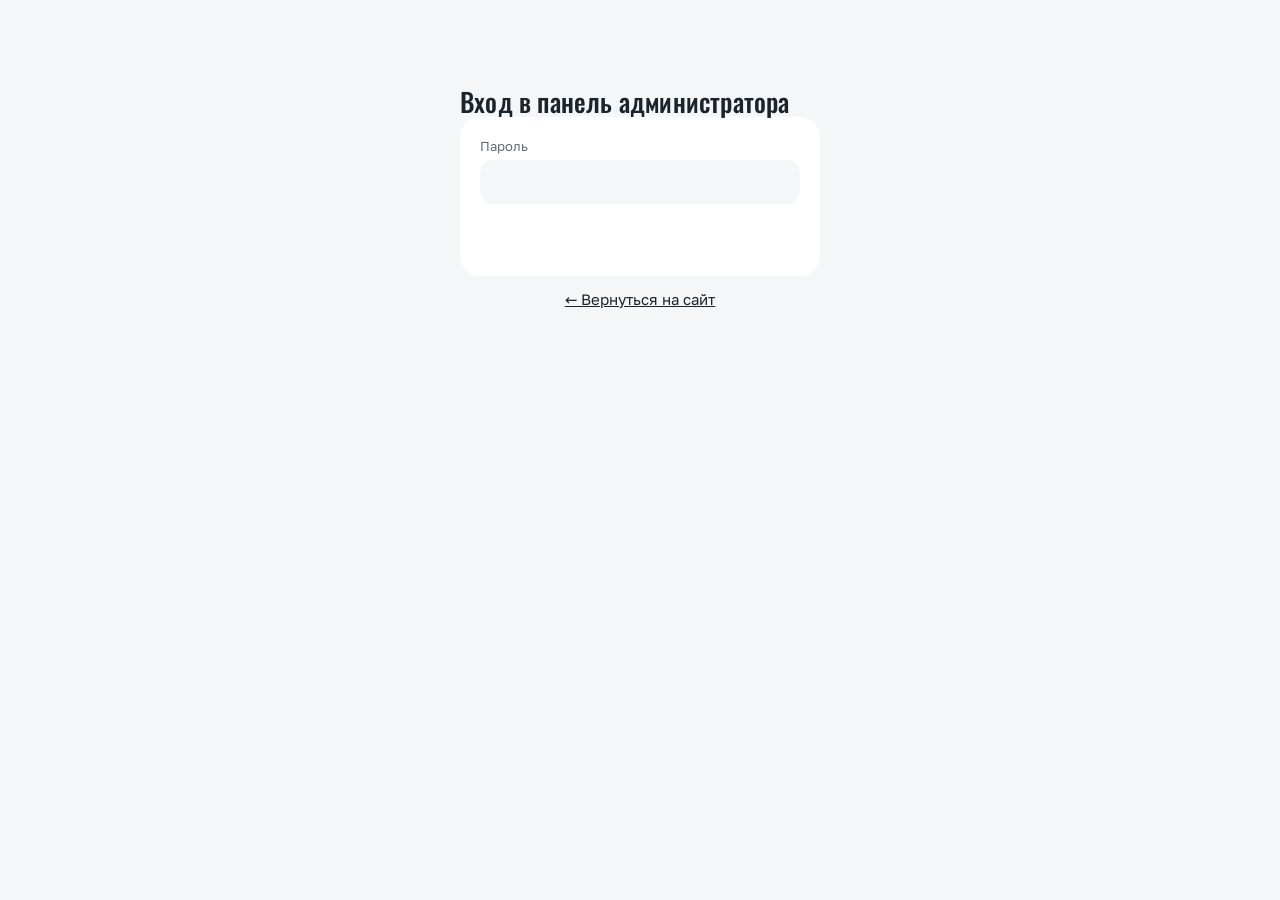
==== admin.html @ 2e445a5a "Пример сайта с онлайн-записью Co-Authored-By: Claude Sonnet 5.5 <noreply@anthropic.com>" ====
<!DOCTYPE html>
<html lang="ru">
<head>
<meta charset="utf-8">
<!-- Только свои файлы и Worker; никаких сторонних скриптов рядом с паролем и записями клиентов -->
<meta http-equiv="Content-Security-Policy" content="default-src 'self'; script-src 'self' 'unsafe-inline'; style-src 'self' 'unsafe-inline'; img-src 'self' data:; font-src 'self'; connect-src https://ceramic75-zayavki.kenny-ki.workers.dev; frame-src 'none'; object-src 'none'; base-uri 'self'; form-action 'self'">
<meta name="referrer" content="no-referrer">
<meta name="viewport" content="width=device-width, initial-scale=1">
<meta name="robots" content="noindex, nofollow">
<!-- Панель нельзя открыть внутри чужой страницы (защита от подмены кликов) -->
<style>html{display:none}</style>
<script>if (window.top === window.self) document.documentElement.style.display = 'block'; else window.top.location = window.self.location;</script>
<title>Панель администратора</title>
<link rel="icon" type="image/png" href="favicon.png">
<link rel="stylesheet" href="fonts/fonts.css">
<style>
:root{--bg:#f4f6f8;--card:#ffffff;--ink:#1b232b;--muted:#5f6b75;--line:#e3e7eb;--line2:#d3d9df;--accent:undefined;--on-accent:#06131c;--red:#b23a2e;--ok:#2f7a3e;--warn:#8a6414}
*{box-sizing:border-box;margin:0}
body{font-family:"Golos Text",system-ui,-apple-system,"Segoe UI",Roboto,sans-serif;background:var(--bg);color:var(--ink);line-height:1.5;font-size:15px;padding:24px 16px}
a{color:var(--accent)}
:focus-visible{outline:2px solid var(--accent);outline-offset:2px}
.wrap{max-width:1100px;margin:0 auto}
h1{font-size:24px;font-weight:600;letter-spacing:-.02em}
h2{font-size:18px;font-weight:600;margin:20px 0 8px}
h3{font-size:15px;font-weight:600;margin-bottom:6px}
.layout{display:grid;grid-template-columns:200px minmax(0,1fr);grid-template-areas:"top top" "tabs main";column-gap:32px}
.top{grid-area:top;padding-bottom:16px;border-bottom:1px solid var(--line);margin-bottom:24px}
.tabs{grid-area:tabs;align-self:start;flex-direction:column;gap:4px;margin:0;position:sticky;top:24px}
.tabs button{border:0;background:transparent;color:var(--muted);text-align:left;padding:12px;font-size:15px}
.tabs button.on{background:var(--ink);color:var(--bg)}
#pb,#pc{grid-area:main;min-width:0}
.card{background:var(--card);border:1px solid var(--line);border-radius:16px;padding:16px;margin-bottom:12px}
button{font:inherit;cursor:pointer;border-radius:12px;border:1px solid var(--line2);background:var(--card);color:var(--ink);padding:9px 14px;min-height:44px}
a.btnlink{display:inline-flex;align-items:center;font:inherit;border-radius:12px;border:1px solid var(--line2);background:var(--card);color:var(--ink);padding:9px 14px;min-height:44px;text-decoration:none}
button.primary{background:var(--accent);border-color:var(--accent);color:var(--on-accent);font-weight:500}
button.danger{background:var(--card);color:var(--red);border-color:var(--red)}
button:disabled{opacity:.5;cursor:default}
input,select{font:inherit;padding:9px 10px;min-height:44px;border:1px solid var(--line2);border-radius:12px;background:var(--bg);color:var(--ink);width:100%;min-width:0}
input:focus,select:focus{border-color:var(--ink)}
label.f{display:grid;gap:4px;font-size:13px;color:var(--muted)}
.row{display:flex;gap:8px;flex-wrap:wrap;align-items:flex-end}
.row>*{flex:1 1 140px}
.row>button{flex:0 0 auto}
.top{display:flex;justify-content:space-between;align-items:center;gap:8px}
.tabs{display:flex}
.bk{display:grid;grid-template-columns:70px 1fr auto;gap:10px;align-items:center;padding:12px 0;border-top:1px solid var(--line)}
.bk:first-child{border-top:0}
.bk .t{font-weight:600;font-size:18px}
.bk small{color:var(--muted)}
.badge{display:inline-block;font-size:12px;padding:1px 8px;border-radius:99px;border:1px solid currentColor;margin-left:6px}
.new{color:var(--warn)}.okb{color:var(--ok)}
.acts{display:flex;gap:6px;flex-wrap:wrap;justify-content:flex-end}
.days{font-weight:600;margin:16px 0 6px;text-transform:capitalize}
.hours{display:grid;grid-template-columns:repeat(auto-fill,minmax(110px,1fr));gap:6px;margin-top:8px}
/* вкладки настроек и закреплённая внизу кнопка сохранения */
.stabs{display:flex;flex-wrap:wrap;gap:6px;margin-bottom:14px}
.stabs button{min-height:40px;padding:8px 16px;background:transparent;color:var(--muted)}
.stabs button.on{background:var(--ink);color:var(--bg);border-color:var(--ink)}
.savebar{position:sticky;bottom:0;z-index:3;display:flex;flex-wrap:wrap;align-items:center;gap:12px;padding:12px 0;background:var(--bg);border-top:1px solid var(--line)}
.savebar .msg{margin:0;color:var(--muted)}
.savebar .msg.good{color:var(--ok)}.savebar .msg.err{color:var(--red)}
/* цены услуги: по рамке на тип кузова, внутри цена и минуты */
.lvls{display:grid;grid-template-columns:repeat(auto-fit,minmax(200px,1fr));gap:10px;margin-top:10px}
.lvl{border:1px solid var(--line);border-radius:14px;padding:10px 12px}
.lvl-t{font-size:13px;font-weight:600;color:var(--warn);margin-bottom:6px}
.lvl .two{display:grid;grid-template-columns:1fr 1fr;gap:8px}
.msg{margin:8px 0;font-size:14px}.msg.err{color:var(--red)}.msg.good{color:var(--ok)}
.hint{color:var(--muted);font-size:13px}
.empty{color:var(--muted);padding:12px 0}
/* допуслуги в ручной записи: на всю ширину формы, галочки сеткой */
.row>.exbox{flex:1 1 100%}
.exg{display:grid;grid-template-columns:repeat(auto-fill,minmax(220px,1fr));gap:4px 16px}
label.ex{display:grid;grid-template-columns:20px 1fr auto;align-items:center;gap:10px;min-height:40px;font-size:15px;color:var(--ink);cursor:pointer}
label.ex input{width:18px;height:18px;min-height:0;padding:0;accent-color:var(--accent)}
label.ex b{font-weight:500;white-space:nowrap}
/* итоговые цены */
.bk .price{margin-left:10px;font-weight:600;white-space:nowrap}
.days{display:flex;justify-content:space-between;align-items:baseline;gap:12px;flex-wrap:wrap}
.dsum{text-transform:none;font-weight:500;color:var(--muted);font-size:14px}
#mtot{font-size:16px;color:var(--ink);font-weight:600;margin-top:6px}
@media (max-width:760px){.layout{grid-template-columns:1fr;grid-template-areas:"top" "tabs" "main"}.tabs{flex-direction:row;margin-bottom:12px}.bk{grid-template-columns:60px 1fr}.acts{grid-column:1/-1;justify-content:flex-start}}
/* === Скругления: единый стиль форм и кнопок === */
button,a.btnlink{border-radius:999px}
input,select{border-radius:14px}
/* свой вид списков: Safari иначе рисует их светлыми, и текст на тёмной теме не читается */
select{-webkit-appearance:none;appearance:none;padding-right:36px;background:var(--bg) url("data:image/svg+xml,%3Csvg xmlns='http://www.w3.org/2000/svg' viewBox='0 0 24 24' fill='none' stroke='%231b232b' stroke-width='2'%3E%3Cpath d='m6 9 6 6 6-6'/%3E%3C/svg%3E") no-repeat right 12px center/16px}
select option{background:var(--card);color:var(--ink)}
.card{border-radius:18px}
.bk,.bk:first-child{padding:12px 14px;margin-bottom:8px;border:1px solid var(--line);border-radius:14px;background:var(--bg)}

/* ===== Новый вид в стиле сайта: белые карточки на светло-сером, без линий, всё скруглено ===== */
:root{--bg:#f4f6f8;--card:#ffffff;--soft:#f4f6f8;--deep:#e9edf1;--blue-soft:#14293a;--sand:#f0c987}
body{font-size:15px;padding:28px 20px}
h1,h2,.bk .t{font-family:Oswald,"Arial Narrow",sans-serif;font-weight:500;letter-spacing:.2px}
h1{font-size:26px;line-height:1.1}
h2{font-size:24px}
.top{border-bottom:0;padding-bottom:0;margin-bottom:28px}
.brand{display:flex;align-items:center;gap:12px}
.brand i{width:42px;height:42px;border-radius:14px;background:var(--accent);color:#fff;display:grid;place-items:center;font:500 22px Oswald,sans-serif;font-style:normal;position:relative;flex:none}
.brand i::after{content:"";position:absolute;right:-3px;top:-3px;width:12px;height:12px;border-radius:50%;background:var(--sand);border:2px solid var(--bg)}
.brand small{color:var(--muted);font-size:13px}
.card{border:0;border-radius:20px;padding:20px}
.card h3{font-size:17px}
/* кнопки: без рамок, мягкие подложки */
button,a.btnlink{border:0;background:var(--card);font-weight:500;transition:background .15s,transform .15s}
button:hover,a.btnlink:hover{background:var(--deep)}
.card button,.card a.btnlink{background:var(--deep)}
.card button:hover{background:#dde2e8}
button.primary,.card button.primary{background:var(--accent);color:#fff}
button.primary:hover,.card button.primary:hover{background:#a2dafa}
button.danger,.card button.danger{background:#fbe8e6;color:var(--red);border:0}
button.danger:hover,.card button.danger:hover{background:#f6d5d1}
.tabs button,.stabs button{background:transparent;transition:none}
.tabs button:hover{background:var(--deep)}
.tabs button.on,.tabs button.on:hover{background:var(--ink);color:#fff}
/* поля: серые подложки без рамок, синий фокус */
input,select{border:0;background-color:var(--soft)}
input:focus,select:focus{outline:2px solid var(--accent);outline-offset:0}
/* шапка списка: заголовок слева, управление справа */
.lhead{display:flex;justify-content:space-between;align-items:center;gap:12px;flex-wrap:wrap;margin:32px 0 6px}
.lhead h2{margin:0}
.lctl{display:flex;align-items:center;gap:10px;flex-wrap:wrap;justify-content:flex-end}
.lctl select{width:auto;min-width:180px;background-color:var(--card)}
.upd{color:var(--muted);font-size:13px}
.refresh{display:inline-flex;align-items:center;gap:8px;padding:9px 18px 9px 14px}
.refresh svg{width:18px;height:18px;fill:none;stroke:currentColor;stroke-width:2.2;stroke-linecap:round;stroke-linejoin:round}
.refresh.busy svg{animation:spin .8s linear infinite}
.refresh:disabled{opacity:1}
@keyframes spin{to{transform:rotate(360deg)}}
/* дни и записи */
.days{text-transform:none;font-size:15px;margin:22px 4px 8px}
.days > span:first-child{display:inline-block}
.days > span:first-child::first-letter{text-transform:uppercase}
.bk,.bk:first-child{border:0;background:var(--soft);border-radius:16px;padding:14px 16px;grid-template-columns:72px 1fr auto}
.bk:last-child{margin-bottom:0}
.bk .t{font-size:22px}
.bk strong{font-weight:600;margin-right:4px}
.bk small{display:block;margin-top:2px}
.bk small + br{display:none}
.bk a{display:inline-block;margin-top:4px;font-weight:500;text-decoration:none}
.bk a:hover{text-decoration:underline}
.badge{border:0;padding:2px 10px;font-weight:500;vertical-align:1px}
.badge.okb{background:#e3f2e6;color:var(--ok)}
.badge.new{background:#fbf1dc;color:var(--warn)}
.badge:not(.okb):not(.new){background:var(--deep);color:var(--muted)}
.bk .price{display:inline-block;margin-left:6px;padding:2px 10px;border-radius:999px;background:var(--blue-soft);color:var(--accent);font-weight:600}
/* ручная запись */
#mtot{display:inline-block;align-self:start;padding:8px 14px;border-radius:12px;background:#fbf1dc;font-size:16px}
label.ex{border-radius:10px;padding:0 6px;margin:0 -6px}
label.ex:hover{background:var(--soft)}
.savebar{border-top:0;background:var(--bg)}
.lvl{border:0;background:var(--soft)}
.lvl input,.lvl select{background-color:var(--card)}
@media (max-width:760px){
  body{padding:18px 12px}
  .lhead{align-items:flex-start}
  .lctl{width:100%;justify-content:space-between}
  .upd{order:3;width:100%}
  .bk,.bk:first-child{grid-template-columns:56px 1fr;padding:12px;gap:8px 10px}
  .bk .t{font-size:20px}
  .tabs{position:static;background:var(--card);padding:4px;border-radius:999px;width:max-content;max-width:100%}
  .tabs button{padding:9px 18px}
  #pb > .card,#books .card{padding:12px}
  .card{padding:16px}
  .lctl{width:auto}
  .upd{order:0;width:auto}
  /* шапка: заголовок и кнопки не вылезают за экран */
  .top{flex-wrap:wrap;gap:12px}
  h1{font-size:22px}
  .brand i{width:38px;height:38px;font-size:20px}
  .top .row{flex-wrap:wrap!important}
  .top .row button,.top .row a.btnlink{padding:8px 16px;min-height:40px}
}
/* поля одной ширины во всех браузерах: Safari на iPhone растягивает поле даты по своей ширине и оно наезжает на соседнее */
.row>*{min-width:0}
input[type=date]{-webkit-appearance:none;appearance:none;display:block;min-width:0;max-width:100%;width:100%;text-align:left;line-height:24px}
input[type=date]::-webkit-date-and-time-value{text-align:left;min-height:24px}
@media (max-width:760px){
  #mf > label.f{flex:1 1 calc(50% - 4px)}
  #mf > .exbox,#mf > label.f:has(#mn),#mf > label.f:has(#mp){flex-basis:100%}
  #mf > button{flex:1 1 100%}
}
</style>
</head>
<body>
<div class="wrap">

<div id="login" style="display:none;max-width:360px;margin:60px auto">
  <h1>Вход в панель администратора</h1>
  <form id="lf" class="card">
    <label class="f">Пароль<input id="pw" type="password" autocomplete="current-password" required></label>
    <p class="msg err" id="lerr"></p>
    <button class="primary" type="submit" style="width:100%">Войти</button>
  </form>
  <p style="text-align:center"><a href="index.html">← Вернуться на сайт</a></p>
</div>

<div id="app" style="display:none">
<div class="layout">
  <div class="top"><div class="brand"><i aria-hidden="true">C7</i><div><h1>Панель администратора</h1><small>Ceramic 75</small></div></div><div class="row" style="flex:0 0 auto;gap:8px;flex-wrap:nowrap"><a class="btnlink" href="index.html">На сайт</a><button id="out" type="button">Выйти</button></div></div>
  <div class="tabs"><button type="button" id="tb" class="on">Записи</button><button type="button" id="tc">Настройки</button></div>

  <div id="pb">
    <div class="card">
      <h3>Добавить запись вручную</h3>
      <p class="hint">Для звонков и тех, кто пришёл сам. Время сразу станет занятым на сайте. Так же можно закрыть час на мойке.</p>
      <form id="mf" class="row" style="margin-top:8px"></form>
      <p class="msg" id="mmsg"></p>
    </div>
    <div class="lhead"><h2>Ближайшие записи</h2>
      <div class="lctl"><span class="upd" id="upd" aria-live="polite"></span><select id="fm" aria-label="Пост"></select><button id="rf" type="button" class="refresh"><svg viewBox="0 0 24 24" aria-hidden="true"><path d="M20 12a8 8 0 1 1-2.34-5.66"/><path d="M20 4v5h-5"/></svg>Обновить</button></div></div>
    <p class="msg err" id="berr"></p>
    <div id="books"></div>
  </div>

  <div id="pc" style="display:none">
    <div id="cfg"></div>
  </div>
</div>
</div>
</div>

<script>
var W = 'https://ceramic75-zayavki.kenny-ki.workers.dev';
var tok = sessionStorage.getItem('tk') || '';
var DAYS = ['Пн','Вт','Ср','Чт','Пт','Сб','Вс'];
var CFG = null, model = null, BOOKS = [], timer = null;
function $(id){ return document.getElementById(id); }
function el(t, c, x){ var n = document.createElement(t); if (c) n.className = c; if (x != null) n.textContent = x; return n; }

function api(path, body){
  var o = {headers: {'Authorization': 'Bearer ' + tok}};
  if (body !== undefined){ o.method = 'POST'; o.headers['Content-Type'] = 'application/json'; o.body = JSON.stringify(body); }
  return fetch(W + path, o).then(function(r){
    return r.json().catch(function(){ return {}; }).then(function(j){
      if (r.status === 401 && path !== '/admin/login'){ logout(); throw new Error('Войдите заново'); }
      if (!r.ok) throw new Error(j.error || ('Ошибка ' + r.status));
      return j;
    });
  });
}
function show(){
  var on = !!tok;
  $('login').style.display = on ? 'none' : 'block';
  $('app').style.display = on ? 'block' : 'none';
  if (on) init();
}
function logout(){ tok = ''; sessionStorage.removeItem('tk'); clearInterval(timer); document.title = 'Панель администратора'; show(); }
$('out').onclick = logout;
$('lf').onsubmit = function(e){
  e.preventDefault(); $('lerr').textContent = '';
  fetch(W + '/admin/login', {method: 'POST', headers: {'Content-Type': 'application/json'}, body: JSON.stringify({password: $('pw').value})})
    .then(function(r){ return r.json().then(function(j){ return {ok: r.ok, j: j}; }); })
    .then(function(x){
      if (!x.ok) throw new Error(x.j.error || 'Ошибка входа');
      tok = x.j.token; sessionStorage.setItem('tk', tok); $('pw').value = ''; show();
    })
    .catch(function(err){ $('lerr').textContent = err.message; });
};
function tab(t){
  $('pb').style.display = t === 'b' ? 'block' : 'none';
  $('pc').style.display = t === 'c' ? 'block' : 'none';
  $('tb').className = t === 'b' ? 'on' : ''; $('tc').className = t === 'c' ? 'on' : '';
}
$('tb').onclick = function(){ tab('b'); }; $('tc').onclick = function(){ tab('c'); };

function init(){
  fetch(W + '/config', {cache: 'no-cache'}).then(function(r){ return r.json(); }).then(function(c){
    CFG = c; model = JSON.parse(JSON.stringify(c));
    renderManual(); renderFilter(); renderCfg(); loadBooks();
    clearInterval(timer); timer = setInterval(function(){ if (!document.hidden) loadBooks(); }, 30000);
  }).catch(function(){ $('berr').textContent = 'Не удалось загрузить настройки. Проверьте Worker в Cloudflare.'; });}
function masterName(id){ var m = CFG.masters.filter(function(x){ return x.id === id; })[0]; return m ? m.name : id; }

/* ---------- записи ---------- */
function renderFilter(){
  var s = $('fm'); s.innerHTML = '';
  var o = el('option', '', 'Все посты'); o.value = ''; s.appendChild(o);
  CFG.masters.forEach(function(m){ var x = el('option', '', m.name); x.value = m.id; s.appendChild(x); });
  s.onchange = renderBooks; $('rf').onclick = loadBooks;
  s.style.display = CFG.masters.length < 2 ? 'none' : ''; // при одном посте фильтр не нужен
}
function loadBooks(){
  $('berr').textContent = ''; $('rf').classList.add('busy'); $('rf').disabled = true;
  api('/admin/bookings').then(function(j){
      BOOKS = j; renderBooks(); if (window.refreshManualTimes) window.refreshManualTimes();
      var n = new Date(); $('upd').textContent = 'Обновлено в ' + ('0' + n.getHours()).slice(-2) + ':' + ('0' + n.getMinutes()).slice(-2);
    })
    .catch(function(e){ $('berr').textContent = e.message; })
    .then(function(){ $('rf').classList.remove('busy'); $('rf').disabled = false; });
}
// итоговая цена записи: мойка по кузову + допуслуги (по текущему прайсу)
function rub(n){ return String(n).replace(/\B(?=(\d{3})+(?!\d))/g, ' ') + ' ₽'; }
function bookPrice(b){
  function pr(name){ var s = CFG.services.filter(function(x){ return x.name === name; })[0], p = s && s.prices[b.level]; return p ? p.price : null; }
  var base = pr(b.service); if (base == null) return null;
  return (b.extras || []).reduce(function(t, n){ return t + (pr(n) || 0); }, base);
}
function renderBooks(){
  var box = $('books'); box.innerHTML = '';
  var nw = BOOKS.filter(function(b){ return b.status !== 'ok'; }).length;
  document.title = (nw ? '(' + nw + ') ' : '') + 'Панель администратора';
  var f = $('fm').value, last = '', card = null, n = 0, dayHead = null, daySum = 0, dayCnt = 0;
  var today = new Date(); today.setDate(today.getDate() - 1);
  function closeDay(){ if (dayHead) dayHead.lastChild.textContent = dayCnt + ' ' + (dayCnt % 10 === 1 && dayCnt % 100 !== 11 ? 'запись' : dayCnt % 10 >= 2 && dayCnt % 10 <= 4 && (dayCnt % 100 < 10 || dayCnt % 100 >= 20) ? 'записи' : 'записей') + ' · ' + rub(daySum); }
  BOOKS.filter(function(b){ return !f || b.master === f; }).forEach(function(b){
    n++;
    if (b.date !== last){
      closeDay(); daySum = 0; dayCnt = 0;
      last = b.date;
      var d = new Date(b.date + 'T12:00:00');
      dayHead = el('div', 'days'); dayHead.appendChild(el('span', '', d.toLocaleDateString('ru-RU', {weekday: 'long', day: 'numeric', month: 'long'}))); dayHead.appendChild(el('span', 'dsum'));
      box.appendChild(dayHead);
      card = el('div', 'card'); box.appendChild(card);
    }
    var price = b.kind === 'request' ? null : bookPrice(b); dayCnt++; if (price != null) daySum += price;
    var row = el('div', 'bk');
    row.appendChild(el('div', 't', b.time || 'Заявка'));
    var mid = el('div');
    var l1 = el('div'); l1.appendChild(el('strong', '', b.name || 'Без имени'));
    var bd = el('span', 'badge ' + (b.status === 'ok' ? 'okb' : 'new'), b.status === 'ok' ? 'Подтверждена' : 'Новая'); l1.appendChild(bd);
    if (b.manual) l1.appendChild(el('span', 'badge', 'вручную'));
    if (b.kind === 'request') l1.appendChild(el('span', 'badge', 'на расчёт'));
    if (price != null) l1.appendChild(el('span', 'price', rub(price)));
    mid.appendChild(l1);
    // кузов, мойка и допуслуги; пост показываем, только если их несколько
    var l2 = b.kind === 'request'
      ? el('small', '', [b.service, b.car].filter(Boolean).join(', ') + (b.comment ? ' — ' + b.comment : ''))
      : el('small', '', [CFG.masters.length > 1 ? masterName(b.master) : '', CFG.levels.length > 1 ? b.level : '', b.service].filter(Boolean).join(', ') + (b.extras && b.extras.length ? ' + ' + b.extras.join(', ') : ''));
    mid.appendChild(l2);
    if (b.phone && b.phone !== '—'){
      mid.appendChild(document.createElement('br'));
      var a = el('a', '', b.phone); a.href = 'tel:' + b.phone.replace(/[^\d+]/g, ''); mid.appendChild(a);
    }
    row.appendChild(mid);
    var ac = el('div', 'acts');
    if (b.status !== 'ok'){ var ok = el('button', 'primary', 'Подтвердить'); ok.onclick = function(){ act(b.id, 'ok'); }; ac.appendChild(ok); }
    var no = el('button', 'danger', 'Отменить');
    no.onclick = function(){ if (confirm('Отменить запись «' + (b.name || '') + '» на ' + b.date + ' ' + (b.time || '') + '? Время освободится на сайте.')) act(b.id, 'no'); };
    ac.appendChild(no); row.appendChild(ac); card.appendChild(row);
  });
  closeDay();
  if (!n) box.appendChild(el('p', 'empty', 'Записей пока нет.'));
}
function act(id, a){ api('/admin/action', {id: id, act: a}).then(loadBooks).catch(function(e){ $('berr').textContent = e.message; }); }

function renderManual(){
  var f = $('mf'); f.innerHTML = '';
  // сайты только с заявками на расчёт: записывать по времени нечего, ручная запись не нужна
  var hasBook = CFG.services.some(function(s){ return !s.request && Object.keys(s.prices).some(function(l){ return s.prices[l] && s.prices[l].minutes; }); });
  f.parentNode.style.display = hasBook ? '' : 'none';
  if (!hasBook) return;
  function pl(p){ return p.price == null ? 'цена уточняется' : (p.from ? 'от ' : '') + p.price + ' ₽'; }
  function sel(label, id, opts){ var l = el('label', 'f', label), s = el('select'); s.id = id;
    opts.forEach(function(o){ var x = el('option', '', o[1]); x.value = o[0]; s.appendChild(x); }); l.appendChild(s); f.appendChild(l); return l; }
  // пост выбираем, только если их несколько; при одном посте поле скрыто
  var ml = sel('Пост', 'mm', CFG.masters.map(function(m){ return [m.id, m.name]; }));
  if (CFG.masters.length < 2) ml.style.display = 'none';
  var ll0 = sel('Класс авто', 'ml', CFG.levels.map(function(l){ return [l, l]; }));
  if (CFG.levels.length < 2) ll0.style.display = 'none';
  sel('Услуга', 'ms', []);
  function priceOf(v, lv){ var p = v.prices[lv]; return p ? p : null; }
  // мойки с ценой для выбранного кузова; допуслуги без минут сюда не попадают
  function fillSvc(){
    var lv = $('ml').value, s = $('ms'), keep = s.value; s.innerHTML = '';
    CFG.services.forEach(function(v){ var p = priceOf(v, lv); if (!p || !p.minutes || v.request) return;
      var x = el('option', '', v.name + ' — ' + pl(p) + ' · ' + p.minutes + ' мин'); x.value = v.name; s.appendChild(x); });
    s.value = keep; if (s.selectedIndex < 0) s.selectedIndex = 0;
  }
  var dl = el('label', 'f', 'Дата'), di = el('input'); di.type = 'date'; di.id = 'md'; di.required = true;
  var t = new Date(); di.value = t.getFullYear() + '-' + ('0' + (t.getMonth() + 1)).slice(-2) + '-' + ('0' + t.getDate()).slice(-2);
  dl.appendChild(di); f.appendChild(dl);
  sel('Время', 'mt', []);
  // время — по графику поста на выбранный день, шагом в длительность мойки
  function fillTimes(){
    var s = $('mt'), keep = s.value; s.innerHTML = '';
    var m = CFG.masters.filter(function(x){ return x.id === $('mm').value; })[0] || CFG.masters[0];
    var d = new Date($('md').value + 'T12:00:00'), key = DAYS[(d.getDay() + 6) % 7];
    // часы дня: «10:00-21:00» или с перерывом «10:00-12:00, 13:00-21:00»
    var h = String((m && m.hours && m.hours[key]) || '').trim().split(',').map(function(part){ return /^(\d{1,2}):(\d{2})-(\d{1,2}):(\d{2})$/.exec(part.trim()); }).filter(Boolean);
    var v = CFG.services.filter(function(x){ return x.name === $('ms').value; })[0], p = v && priceOf(v, $('ml').value);
    var dur = p && p.minutes ? p.minutes : 60;
    if (!h.length){ var o = el('option', '', 'Выходной'); o.value = ''; s.appendChild(o); s.disabled = true; return; }
    s.disabled = false;
    function hhmm(x){ return ('0' + Math.floor(x / 60)).slice(-2) + ':' + (x % 60 ? ('0' + x % 60).slice(-2) : '00'); }
    // занятые получасы этого поста на эту дату — из списка записей
    var taken = [];
    BOOKS.forEach(function(b){ if (b.date === $('md').value && b.master === m.id) taken = taken.concat(b.cells || []); });
    h.forEach(function(iv){
      // начало записи — с целого часа, как на сайте; услуга должна уместиться до конца промежутка
      for (var x = +iv[1] * 60 + +iv[2]; x + dur <= +iv[3] * 60 + +iv[4]; x += 60){
        var tt = hhmm(x), busy = false;
        for (var c = x; c < x + dur; c += 30) if (taken.indexOf(hhmm(c)) >= 0) busy = true;
        var op = el('option', '', tt + (busy ? ' — занято' : '')); op.value = tt; op.disabled = busy; s.appendChild(op);
      }
    });
    s.value = keep; if (s.selectedIndex < 0 || s.options[s.selectedIndex].disabled){
      var free = [].filter.call(s.options, function(o){ return !o.disabled; })[0]; s.value = free ? free.value : '';
    }
  }
  window.refreshManualTimes = fillTimes;
  // допуслуги: галочки с ценой для выбранного кузова
  var exl = el('div', 'f exbox'); exl.appendChild(el('span', '', 'Доп. услуги'));
  var exg = el('div', 'exg'); exg.id = 'mx'; exl.appendChild(exg);
  var tot = el('p', 'hint'); tot.id = 'mtot'; exl.appendChild(tot); f.appendChild(exl);
  function fillExtras(){
    var lv = $('ml').value, on = [].map.call(exg.querySelectorAll('input:checked'), function(i){ return i.value; }); exg.innerHTML = '';
    CFG.services.forEach(function(v){ var p = priceOf(v, lv); if (!p || p.minutes || v.request) return;
      var lb = el('label', 'ex'), cb = el('input'); cb.type = 'checkbox'; cb.value = v.name; cb.checked = on.indexOf(v.name) >= 0; cb.onchange = total;
      lb.appendChild(cb); lb.appendChild(el('span', '', v.name)); lb.appendChild(el('b', '', pl(p))); exg.appendChild(lb); });
    if (!exg.children.length) exl.style.display = 'none';
  }
  function chosen(){ return [].map.call(exg.querySelectorAll('input:checked'), function(i){ return i.value; }); }
  function total(){
    var lv = $('ml').value, sum = 0, v = CFG.services.filter(function(x){ return x.name === $('ms').value; })[0], p = v && priceOf(v, lv);
    var unk = !!p && p.price == null;
    if (p && p.price != null) sum += p.price;
    chosen().forEach(function(n){ var e = CFG.services.filter(function(x){ return x.name === n; })[0], q = e && priceOf(e, lv); if (q && q.price != null) sum += q.price; else unk = true; });
    var n = chosen().length;
    $('mtot').textContent = 'Итого: ' + (sum || !unk ? String(sum).replace(/\B(?=(\d{3})+(?!\d))/g, ' ') + ' ₽' : 'цена уточняется') + (unk && sum ? ' и уточнить' : '') + (n ? ' (услуга и ' + n + ' доп.)' : '');
  }
  $('ml').onchange = function(){ fillSvc(); fillExtras(); fillTimes(); total(); };
  $('ms').onchange = function(){ fillTimes(); total(); };
  $('mm').onchange = fillTimes; di.onchange = fillTimes;
  fillSvc(); fillExtras(); fillTimes(); total();
  var nl = el('label', 'f', 'Имя (необязательно)'), ni = el('input'); ni.id = 'mn'; nl.appendChild(ni); f.appendChild(nl);
  var pl = el('label', 'f', 'Телефон (необязательно)'), pi = el('input'); pi.id = 'mp'; pi.type = 'tel';
  pi.inputMode = 'tel'; pi.autocomplete = 'off'; pi.maxLength = 18; pi.placeholder = '+7 (___) ___-__-__';
  // маска как на сайте: 8 или 7 в начале превращаются в +7, лишние цифры отбрасываются
  function fmtPhone(v){
    var d = v.replace(/\D/g, '');
    if (d[0] === '7' || d[0] === '8') d = d.slice(1);
    d = d.slice(0, 10);
    var o = '+7 (' + d.slice(0, 3);
    if (d.length > 3) o += ') ' + d.slice(3, 6);
    if (d.length > 6) o += '-' + d.slice(6, 8);
    if (d.length > 8) o += '-' + d.slice(8, 10);
    return o;
  }
  pi.addEventListener('focus', function(){ if (!this.value) this.value = '+7 ('; });
  pi.addEventListener('input', function(){ this.value = fmtPhone(this.value); });
  pi.addEventListener('blur', function(){ if (this.value.replace(/\D/g, '').length <= 1) this.value = ''; });
  pl.appendChild(pi); f.appendChild(pl);
  var b = el('button', 'primary', 'Добавить'); b.type = 'submit'; f.appendChild(b);
  f.onsubmit = function(e){
    e.preventDefault(); var msg = $('mmsg'); msg.className = 'msg'; msg.textContent = '';
    if (!$('mt').value){ msg.className = 'msg err'; msg.textContent = $('mt').disabled ? 'В этот день мойка не работает.' : 'На этот день всё занято.'; return; }
    var pd = $('mp').value.replace(/\D/g, '');
    if (pd.length > 1 && pd.length < 11){ msg.className = 'msg err'; msg.textContent = 'Введите номер полностью: +7 (999) 123-45-67 — или оставьте поле пустым.'; $('mp').focus(); return; }
    if (pd.length <= 1) $('mp').value = '';
    api('/admin/book', {master: $('mm').value, level: $('ml').value, service: $('ms').value, extras: chosen(), date: $('md').value, time: $('mt').value, name: $('mn').value, phone: $('mp').value})
      .then(function(){
        msg.className = 'msg good'; msg.textContent = 'Запись добавлена, время занято.';
        $('mn').value = ''; $('mp').value = ''; [].forEach.call(exg.querySelectorAll('input:checked'), function(i){ i.checked = false; }); total(); loadBooks();
      })
      .catch(function(err){ msg.className = 'msg err'; msg.textContent = err.message; });
  };
}

/* ---------- настройки ---------- */
function field(label, obj, key, type){
  var l = el('label', 'f', label), i = el('input'); i.type = type || 'text';
  i.value = obj[key] == null ? '' : obj[key];
  i.oninput = function(){ obj[key] = type === 'number' ? Number(i.value) : i.value; };
  l.appendChild(i); return l;
}
// вкладки настроек: показывается один блок, сохраняются все сразу
var SECS = [['svc', 'Услуги и цены'], ['mst', 'Пост и график'], ['shop', 'Мойка'], ['gen', 'Общие']], SEC = 'svc';
function renderCfg(){
  var box = $('cfg'); box.innerHTML = '';
  var bar = el('div', 'stabs'); bar.setAttribute('role', 'tablist'); box.appendChild(bar);
  var g = el('div', 'card'); g.appendChild(el('h3', '', 'Общие'));
  g.appendChild(field('Записываться на дней вперёд (1-120)', model, 'ahead', 'number')); g.dataset.sec = 'gen'; box.appendChild(g);

  var s = el('div', 'card'); s.appendChild(el('h3', '', 'Мойка'));
  var r1 = el('div', 'row'); ['name', 'address', 'note', 'phone', 'phone2', 'email', 'vk', 'tg'].forEach(function(k, i){
    r1.appendChild(field(['Название (без слова «Автомойка»)', 'Адрес', 'Как найти', 'Телефон', 'Второй телефон', 'E-mail', 'Ссылка ВКонтакте', 'Ссылка Telegram'][i], model.shop, k)); });
  s.appendChild(r1); s.appendChild(el('h3', '', 'Часы работы мойки (текст на сайте)')).style.marginTop = '10px';
  model.shop.hours.forEach(function(h, i){
    var r = el('div', 'row'); r.style.marginBottom = '6px';
    r.appendChild(field('Дни', h, 0)); r.appendChild(field('Часы', h, 1));
    var d = el('button', 'danger', 'Убрать'); d.type = 'button'; d.onclick = function(){ model.shop.hours.splice(i, 1); renderCfg(); }; r.appendChild(d);
    s.appendChild(r);
  });
  var ah = el('button', '', 'Добавить строку'); ah.type = 'button'; ah.onclick = function(){ model.shop.hours.push(['', '']); renderCfg(); }; s.appendChild(ah);
  s.dataset.sec = 'shop'; box.appendChild(s);

  var sv = el('div', 'card'); sv.appendChild(el('h3', '', 'Услуги и цены'));
  sv.appendChild(el('p', 'hint', 'Цена и минуты для каждого типа кузова. Пустая цена: для этого кузова услуги нет. Минуты у мойки — сколько длится запись (60 — целый час). Услуги без минут — дополнительные: на сайте их добавляют к мойке при записи.'));
  model.services.forEach(function(x, i){
    var c = el('div'); c.style.cssText = 'border-top:1px solid var(--line);padding-top:10px;margin-top:10px';
    var r = el('div', 'row'); r.appendChild(field('Название', x, 'name')); r.appendChild(field('Описание', x, 'desc')); r.appendChild(field('Группа в прайсе', x, 'group'));
    var rl = el('label', 'ex'), rc = el('input'); rc.type = 'checkbox'; rc.checked = !!x.request; rc.onchange = function(){ x.request = rc.checked; };
    rl.appendChild(rc); rl.appendChild(el('span', '', 'Заявка на расчёт, без записи на время')); r.appendChild(rl);
    var d = el('button', 'danger', 'Убрать'); d.type = 'button'; d.onclick = function(){ model.services.splice(i, 1); renderCfg(); }; r.appendChild(d);
    c.appendChild(r);
    var g = el('div', 'lvls');
    model.levels.forEach(function(l){
      var p = x.prices[l] || {price: null, minutes: null}, box = el('div', 'lvl');
      box.appendChild(el('div', 'lvl-t', l)); var two = el('div', 'two'); box.appendChild(two); g.appendChild(box);
      [['price', 'Цена, ₽'], ['minutes', 'Минут']].forEach(function(f){
        var lb = el('label', 'f', f[1]), inp = el('input'); inp.type = 'number'; inp.value = p[f[0]] == null ? '' : p[f[0]];
        inp.oninput = function(){
          var v = inp.value === '' ? null : Number(inp.value), cur = x.prices[l] || {price: null, minutes: null};
          cur[f[0]] = v;
          // и цена, и минуты пусты: для этого класса услуги нет (у заявки на расчёт запись остаётся: цена «уточнить»)
          if (cur.price == null && cur.minutes == null && !x.request && !cur.from) delete x.prices[l]; else x.prices[l] = cur;
        };
        lb.appendChild(inp); two.appendChild(lb);
      });
      var fl = el('label', 'ex'), fc = el('input'); fc.type = 'checkbox'; fc.checked = !!p.from;
      fc.onchange = function(){ var cur = x.prices[l] || {price: null, minutes: null}; cur.from = fc.checked; x.prices[l] = cur; };
      fl.appendChild(fc); fl.appendChild(el('span', '', 'Цена «от»')); box.appendChild(fl);
    });
    c.appendChild(g); sv.appendChild(c);
  });
  var as = el('button', '', 'Добавить услугу'); as.type = 'button'; as.style.marginTop = '12px';
  as.onclick = function(){ var pr = {}; model.levels.forEach(function(l){ pr[l] = {price: 100, minutes: null}; }); model.services.push({name: 'Новая услуга', group: 'Салон', desc: '', prices: pr}); renderCfg(); }; sv.appendChild(as);
  sv.dataset.sec = 'svc'; box.appendChild(sv);

  var ms = el('div', 'card'); ms.appendChild(el('h3', '', 'Пост и график'));
  ms.appendChild(el('p', 'hint', 'Часы приёма записей в формате 10:00-20:00 (шаг 30 минут): последняя запись начинается за час до конца. Пустое поле — выходной. Удалить пост нельзя, чтобы не потерять записи.'));
  model.masters.forEach(function(m){
    var c = el('div'); c.style.cssText = 'border-top:1px solid var(--line);padding-top:10px;margin-top:10px';
    var r = el('div', 'row'); r.appendChild(field('Название (' + m.id + ')', m, 'name'));
    var ll = el('label', 'f', 'Кузов по умолчанию'), ls = el('select');
    model.levels.forEach(function(l){ var o = el('option', '', l); o.value = l; ls.appendChild(o); });
    ls.value = m.level; ls.onchange = function(){ m.level = ls.value; }; ll.appendChild(ls); r.appendChild(ll); c.appendChild(r);
    var h = el('div', 'hours'); DAYS.forEach(function(d){ var l = field(d, m.hours, d); l.querySelector('input').placeholder = 'выходной'; h.appendChild(l); });
    c.appendChild(h); ms.appendChild(c);
  });
  var am = el('button', '', 'Добавить пост'); am.type = 'button'; am.style.marginTop = '12px';
  am.onclick = function(){
    var n = Math.max.apply(null, model.masters.map(function(m){ return +m.id.slice(1); })) + 1, hr = {};
    DAYS.forEach(function(d){ hr[d] = ''; });
    model.masters.push({id: 'm' + n, name: 'Пост ' + n, level: model.levels[0], exp: '', hours: hr}); renderCfg();
  };
  ms.appendChild(am); ms.dataset.sec = 'mst'; box.appendChild(ms);

  SECS.forEach(function(x){
    var b = el('button', SEC === x[0] ? 'on' : '', x[1]); b.type = 'button'; b.setAttribute('role', 'tab'); b.setAttribute('aria-selected', SEC === x[0]);
    b.onclick = function(){ SEC = x[0]; renderCfg(); window.scrollTo(0, 0); }; bar.appendChild(b);
  });
  [].forEach.call(box.querySelectorAll('.card[data-sec]'), function(c){ c.hidden = c.dataset.sec !== SEC; });

  var sb = el('button', 'primary', 'Сохранить настройки'); sb.type = 'button';
  var msg = el('p', 'msg', 'Сохраняются все вкладки сразу, на сайте изменения появятся в течение минуты.');
  sb.onclick = function(){
    msg.className = 'msg'; msg.textContent = 'Сохраняем…';
    api('/admin/config', {config: model}).then(function(){
      CFG = JSON.parse(JSON.stringify(model)); msg.className = 'msg good'; msg.textContent = 'Сохранено. Сайт подхватит изменения в течение минуты.';
      renderManual(); renderFilter(); renderBooks();
    }).catch(function(e){ msg.className = 'msg err'; msg.textContent = e.message; });
  };
  var save = el('div', 'savebar'); save.appendChild(sb); save.appendChild(msg); box.appendChild(save);
}
show();
</script>
</body>
</html>
---- fonts/fonts.css ----
/* Шрифты лежат на самом сайте, а не грузятся с Google Fonts: так IP посетителей не уходит за рубеж (152-ФЗ). Лицензия SIL OFL 1.1, тексты рядом. */
@font-face{font-family:'Manrope';font-style:normal;font-weight:400 700;font-display:swap;src:url(Manrope-cyrillic.woff2) format('woff2');unicode-range:U+0301, U+0400-045F, U+0490-0491, U+04B0-04B1, U+2116}
@font-face{font-family:'Manrope';font-style:normal;font-weight:400 700;font-display:swap;src:url(Manrope-latin.woff2) format('woff2');unicode-range:U+0000-00FF, U+0131, U+0152-0153, U+02BB-02BC, U+02C6, U+02DA, U+02DC, U+0304, U+0308, U+0329, U+2000-206F, U+20AC, U+2122, U+2191, U+2193, U+2212, U+2215, U+FEFF, U+FFFD}
@font-face{font-family:'Inter';font-style:normal;font-weight:400 600;font-display:swap;src:url(Inter-cyrillic-400.woff2) format('woff2');unicode-range:U+0301, U+0400-045F, U+0490-0491, U+04B0-04B1, U+2116}
@font-face{font-family:'Inter';font-style:normal;font-weight:400 600;font-display:swap;src:url(Inter-latin-400.woff2) format('woff2');unicode-range:U+0000-00FF, U+0131, U+0152-0153, U+02BB-02BC, U+02C6, U+02DA, U+02DC, U+0304, U+0308, U+0329, U+2000-206F, U+20AC, U+2122, U+2191, U+2193, U+2212, U+2215, U+FEFF, U+FFFD}
@font-face{font-family:'Golos Text';font-style:normal;font-weight:400 600;font-display:swap;src:url(GolosText-cyrillic-400.woff2) format('woff2');unicode-range:U+0301, U+0400-045F, U+0490-0491, U+04B0-04B1, U+2116}
@font-face{font-family:'Golos Text';font-style:normal;font-weight:400 600;font-display:swap;src:url(GolosText-latin-400.woff2) format('woff2');unicode-range:U+0000-00FF, U+0131, U+0152-0153, U+02BB-02BC, U+02C6, U+02DA, U+02DC, U+0304, U+0308, U+0329, U+2000-206F, U+20AC, U+2122, U+2191, U+2193, U+2212, U+2215, U+FEFF, U+FFFD}
@font-face{font-family:'Oswald';font-style:normal;font-weight:500 700;font-display:swap;src:url(Oswald-cyrillic-500.woff2) format('woff2');unicode-range:U+0301, U+0400-045F, U+0490-0491, U+04B0-04B1, U+2116}
@font-face{font-family:'Oswald';font-style:normal;font-weight:500 700;font-display:swap;src:url(Oswald-latin-500.woff2) format('woff2');unicode-range:U+0000-00FF, U+0131, U+0152-0153, U+02BB-02BC, U+02C6, U+02DA, U+02DC, U+0304, U+0308, U+0329, U+2000-206F, U+20AC, U+2122, U+2191, U+2193, U+2212, U+2215, U+FEFF, U+FFFD}
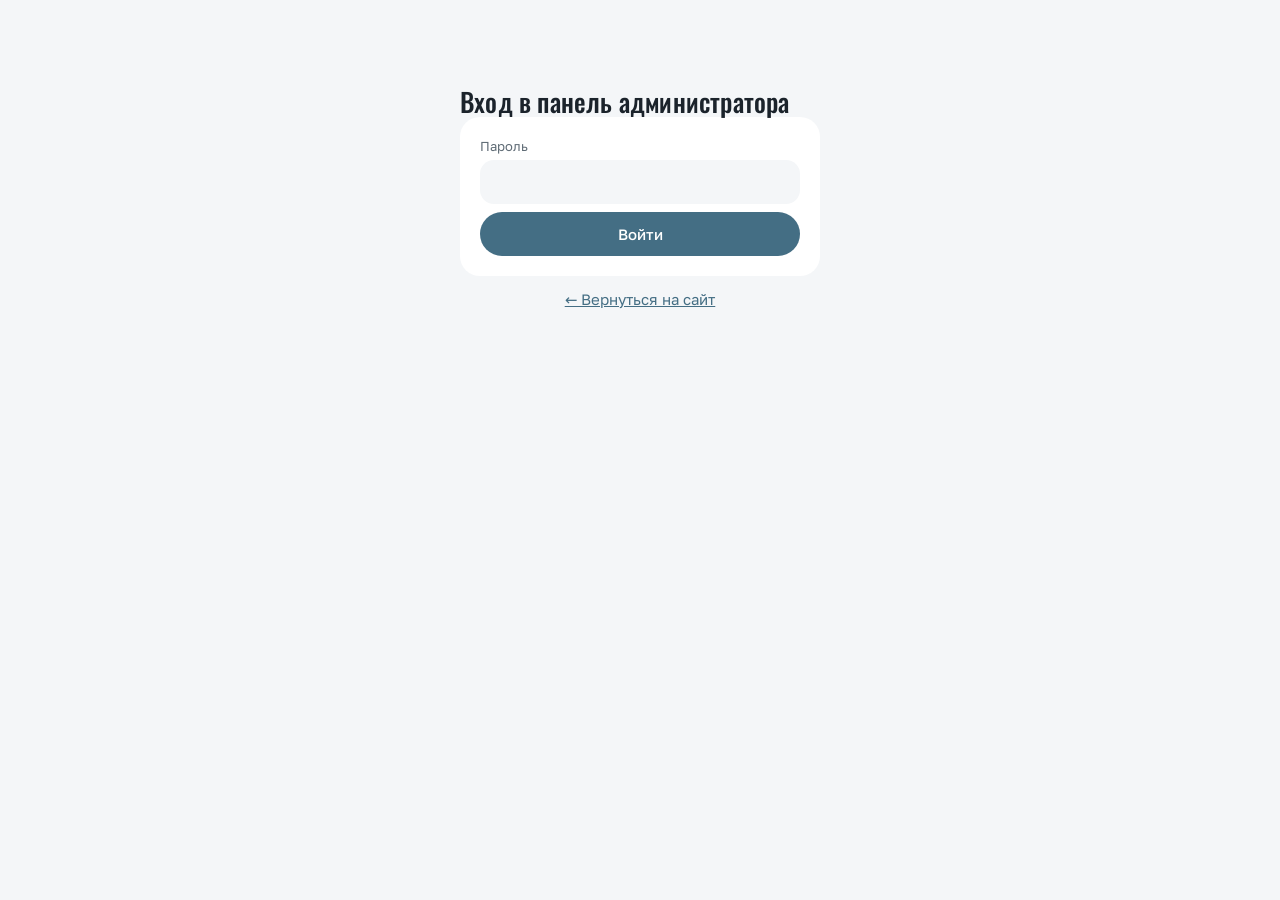
==== commit 5c9ed796: "Админка: читаемая кнопка «Подтвердить» и сумма записи на тёмных сайтах Co-Authored-By: Claude Opus 5" ====
--- a/admin.html
+++ b/admin.html
@@ -14,7 +14,7 @@
 <link rel="icon" type="image/png" href="favicon.png">
 <link rel="stylesheet" href="fonts/fonts.css">
 <style>
-:root{--bg:#f4f6f8;--card:#ffffff;--ink:#1b232b;--muted:#5f6b75;--line:#e3e7eb;--line2:#d3d9df;--accent:undefined;--on-accent:#06131c;--red:#b23a2e;--ok:#2f7a3e;--warn:#8a6414}
+:root{--bg:#f4f6f8;--card:#ffffff;--ink:#1b232b;--muted:#5f6b75;--line:#e3e7eb;--line2:#d3d9df;--accent:color-mix(in srgb,#7cc8f0 55%,#000);--on-accent:#ffffff;--red:#b23a2e;--ok:#2f7a3e;--warn:#8a6414}
 *{box-sizing:border-box;margin:0}
 body{font-family:"Golos Text",system-ui,-apple-system,"Segoe UI",Roboto,sans-serif;background:var(--bg);color:var(--ink);line-height:1.5;font-size:15px;padding:24px 16px}
 a{color:var(--accent)}
@@ -89,7 +89,7 @@
 .bk,.bk:first-child{padding:12px 14px;margin-bottom:8px;border:1px solid var(--line);border-radius:14px;background:var(--bg)}
 
 /* ===== Новый вид в стиле сайта: белые карточки на светло-сером, без линий, всё скруглено ===== */
-:root{--bg:#f4f6f8;--card:#ffffff;--soft:#f4f6f8;--deep:#e9edf1;--blue-soft:#14293a;--sand:#f0c987}
+:root{--bg:#f4f6f8;--card:#ffffff;--soft:#f4f6f8;--deep:#e9edf1;--blue-soft:color-mix(in srgb,#7cc8f0 18%,#fff);--sand:#f0c987}
 body{font-size:15px;padding:28px 20px}
 h1,h2,.bk .t{font-family:Oswald,"Arial Narrow",sans-serif;font-weight:500;letter-spacing:.2px}
 h1{font-size:26px;line-height:1.1}
@@ -107,7 +107,7 @@
 .card button,.card a.btnlink{background:var(--deep)}
 .card button:hover{background:#dde2e8}
 button.primary,.card button.primary{background:var(--accent);color:#fff}
-button.primary:hover,.card button.primary:hover{background:#a2dafa}
+button.primary:hover,.card button.primary:hover{background:color-mix(in srgb,#7cc8f0 45%,#000)}
 button.danger,.card button.danger{background:#fbe8e6;color:var(--red);border:0}
 button.danger:hover,.card button.danger:hover{background:#f6d5d1}
 .tabs button,.stabs button{background:transparent;transition:none}
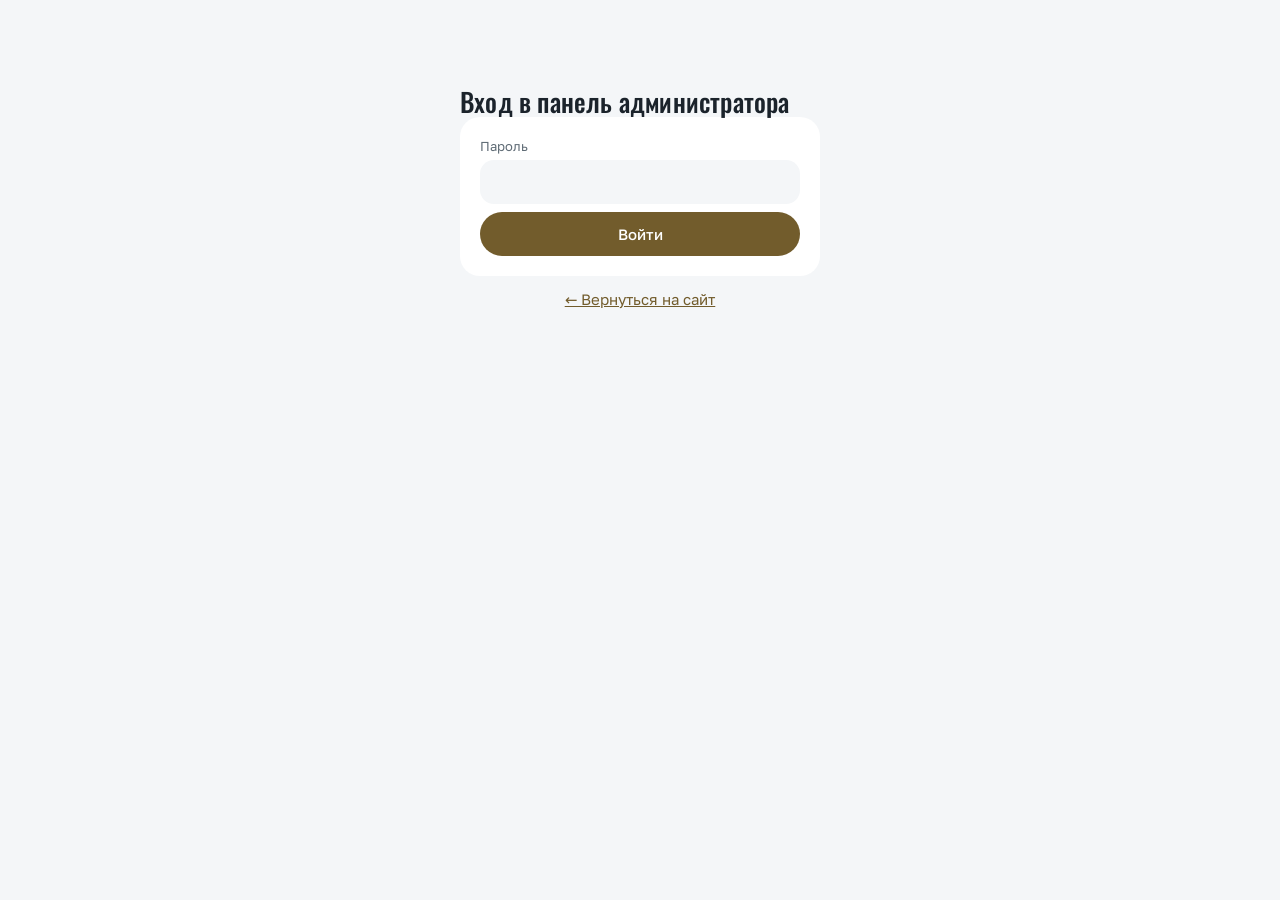
==== commit 869ba0c5: "Стиль сообщества ВКонтакте: каталог из 31 услуги по категориям, несколько услуг в заявке, ролики и о" ====
--- a/admin.html
+++ b/admin.html
@@ -14,7 +14,7 @@
 <link rel="icon" type="image/png" href="favicon.png">
 <link rel="stylesheet" href="fonts/fonts.css">
 <style>
-:root{--bg:#f4f6f8;--card:#ffffff;--ink:#1b232b;--muted:#5f6b75;--line:#e3e7eb;--line2:#d3d9df;--accent:color-mix(in srgb,#7cc8f0 55%,#000);--on-accent:#ffffff;--red:#b23a2e;--ok:#2f7a3e;--warn:#8a6414}
+:root{--bg:#f4f6f8;--card:#ffffff;--ink:#1b232b;--muted:#5f6b75;--line:#e3e7eb;--line2:#d3d9df;--accent:color-mix(in srgb,#d0a850 55%,#000);--on-accent:#ffffff;--red:#b23a2e;--ok:#2f7a3e;--warn:#8a6414}
 *{box-sizing:border-box;margin:0}
 body{font-family:"Golos Text",system-ui,-apple-system,"Segoe UI",Roboto,sans-serif;background:var(--bg);color:var(--ink);line-height:1.5;font-size:15px;padding:24px 16px}
 a{color:var(--accent)}
@@ -89,7 +89,7 @@
 .bk,.bk:first-child{padding:12px 14px;margin-bottom:8px;border:1px solid var(--line);border-radius:14px;background:var(--bg)}
 
 /* ===== Новый вид в стиле сайта: белые карточки на светло-сером, без линий, всё скруглено ===== */
-:root{--bg:#f4f6f8;--card:#ffffff;--soft:#f4f6f8;--deep:#e9edf1;--blue-soft:color-mix(in srgb,#7cc8f0 18%,#fff);--sand:#f0c987}
+:root{--bg:#f4f6f8;--card:#ffffff;--soft:#f4f6f8;--deep:#e9edf1;--blue-soft:color-mix(in srgb,#d0a850 18%,#fff);--sand:#f0c987}
 body{font-size:15px;padding:28px 20px}
 h1,h2,.bk .t{font-family:Oswald,"Arial Narrow",sans-serif;font-weight:500;letter-spacing:.2px}
 h1{font-size:26px;line-height:1.1}
@@ -107,7 +107,7 @@
 .card button,.card a.btnlink{background:var(--deep)}
 .card button:hover{background:#dde2e8}
 button.primary,.card button.primary{background:var(--accent);color:#fff}
-button.primary:hover,.card button.primary:hover{background:color-mix(in srgb,#7cc8f0 45%,#000)}
+button.primary:hover,.card button.primary:hover{background:color-mix(in srgb,#d0a850 45%,#000)}
 button.danger,.card button.danger{background:#fbe8e6;color:var(--red);border:0}
 button.danger:hover,.card button.danger:hover{background:#f6d5d1}
 .tabs button,.stabs button{background:transparent;transition:none}
@@ -180,6 +180,68 @@
   #mf > .exbox,#mf > label.f:has(#mn),#mf > label.f:has(#mp){flex-basis:100%}
   #mf > button{flex:1 1 100%}
 }
+
+/* ===== 17.11.2026: статусы, итоговая цена, действия иконками (ПК — справа внизу, телефон — смахиванием) ===== */
+.lhead{margin-top:0}
+#mcard{margin-top:14px}
+.savebar{position:static}
+.bk .badge.st-new{background:#eceff2;color:#5f6b75}
+.bk .badge.st-ok{background:#e3edfd;color:#2659b8}
+.bk .badge.st-done{background:#e1f3e6;color:#237a3d}
+.bk .badge.st-no{background:#fbe5e3;color:#b23a2e}
+.bk .price{background:#e1f3e6;color:#237a3d}
+.bkw{position:relative;margin-bottom:8px;border-radius:16px;overflow:hidden;background:var(--soft)}
+.bkw:last-child{margin-bottom:0}
+.bkw .bk,.bkw .bk:first-child{position:relative;z-index:1;margin:0;grid-template-columns:72px minmax(0,1fr);padding:14px 16px 64px;background:var(--soft);transition:transform .22s ease}
+.bk .mid{min-width:0}
+.bk .pline{margin-top:6px;display:flex;flex-wrap:wrap;align-items:center;gap:4px 8px}
+.bk .price{margin:0}
+.bk .pnote{color:var(--muted);font-size:13px}
+.bk a.tel{display:inline-block;margin-top:6px}
+.sw{position:absolute;right:12px;bottom:12px;z-index:2;display:flex;gap:6px}
+.ib{position:relative;width:40px;height:40px;min-height:0;padding:0;border-radius:50%;display:flex;flex-direction:column;align-items:center;justify-content:center;gap:3px}
+.ib svg{width:20px;height:20px;fill:none;stroke:currentColor;stroke-width:2.2;stroke-linecap:round;stroke-linejoin:round;flex:none}
+.ib span{position:absolute;width:1px;height:1px;overflow:hidden;clip:rect(0 0 0 0);white-space:nowrap}
+.card .ib.i-ok{background:#e3edfd;color:#2659b8}.card .ib.i-ok:hover{background:#d2e2fb}
+.card .ib.i-done{background:#e1f3e6;color:#237a3d}.card .ib.i-done:hover{background:#cdebd6}
+.card .ib.i-undo{background:var(--deep);color:var(--muted)}
+.card .ib.i-price{background:#fbf1dc;color:#8a6414}.card .ib.i-price:hover{background:#f6e6c2}
+.card .ib.i-call{background:var(--deep);color:var(--ink)}
+.card .ib.i-no{background:#fbe5e3;color:#b23a2e}.card .ib.i-no:hover{background:#f6d5d1}
+.pedit{margin-top:10px;padding:12px;border-radius:14px;background:var(--card);display:grid;gap:8px;max-width:420px}
+.pedit .msg,.sheet .msg{margin:0}
+.pbtns{display:flex;flex-wrap:wrap;gap:8px}
+.shade{position:fixed;inset:0;z-index:50;background:rgba(15,20,25,.45)}
+.sheet{position:fixed;left:0;right:0;bottom:0;z-index:51;background:var(--card);border-radius:22px 22px 0 0;padding:20px 16px calc(20px + env(safe-area-inset-bottom));display:grid;gap:10px;animation:up .2s ease}
+.sheet input{font-size:24px;font-weight:600;min-height:56px}
+.sheet .pbtns button{flex:1 1 0;min-height:50px}
+@keyframes up{from{transform:translateY(100%)}to{transform:none}}
+.swtip{color:var(--muted);font-size:13px;margin:0 0 8px}
+@keyframes peek{0%,100%{transform:none}35%,60%{transform:translateX(-120px)}}
+.bk.hint{animation:peek 1.8s ease .5s 1}
+@media (max-width:760px){
+  /* телефон: иконки под записью, запись уезжает влево (как в Telegram) */
+  .bkw .bk,.bkw .bk:first-child{padding:12px;grid-template-columns:56px minmax(0,1fr);border-radius:0;touch-action:pan-y;user-select:none;-webkit-user-select:none}
+  .bkw:not(.open) .sw{visibility:hidden}
+  .bkw.drag .sw,.bkw.open .sw{visibility:visible}
+  .sw{top:0;right:0;bottom:0;z-index:0;gap:0}
+  .card .ib{width:58px;height:auto;border-radius:0;font-size:11px;font-weight:500;color:#fff}
+  .ib span{position:static;width:auto;height:auto;clip:auto}
+  .card .ib.i-ok,.card .ib.i-ok:hover{background:#3b78e0;color:#fff}
+  .card .ib.i-done,.card .ib.i-done:hover{background:#2f9e57;color:#fff}
+  .card .ib.i-undo,.card .ib.i-undo:hover{background:#7b8794;color:#fff}
+  .card .ib.i-price,.card .ib.i-price:hover{background:#d9961a;color:#fff}
+  .card .ib.i-call,.card .ib.i-call:hover{background:#5d7385;color:#fff}
+  .card .ib.i-no,.card .ib.i-no:hover{background:#d64541;color:#fff}
+  /* шапка в одну строку: название заведения, «На сайт» и «Выйти» */
+  .top{flex-wrap:nowrap}
+  .top h1{display:none}
+  .brand small{font-size:16px;font-weight:600;color:var(--ink);line-height:1.2}
+  .top .row{flex-wrap:nowrap!important;gap:6px!important}
+  .top .row button,.top .row a.btnlink{padding:6px 12px;min-height:38px;font-size:14px}
+  .lctl{width:100%;justify-content:flex-start}
+  #addb{margin-left:auto}
+}
 </style>
 </head>
 <body>
@@ -201,14 +263,15 @@
   <div class="tabs"><button type="button" id="tb" class="on">Записи</button><button type="button" id="tc">Настройки</button></div>
 
   <div id="pb">
-    <div class="card">
+    <!-- сначала записи; ручная запись — по кнопке «+ Записать» (17.11.2026) -->
+    <div class="lhead"><h2>Ближайшие записи</h2>
+      <div class="lctl"><span class="upd" id="upd" aria-live="polite"></span><select id="fm" aria-label="Пост"></select><button id="rf" type="button" class="refresh"><svg viewBox="0 0 24 24" aria-hidden="true"><path d="M20 12a8 8 0 1 1-2.34-5.66"/><path d="M20 4v5h-5"/></svg>Обновить</button><button id="addb" type="button" class="primary" aria-expanded="false" aria-controls="mcard">+ Записать</button></div></div>
+    <div class="card" id="mcard" hidden>
       <h3>Добавить запись вручную</h3>
       <p class="hint">Для звонков и тех, кто пришёл сам. Время сразу станет занятым на сайте. Так же можно закрыть час на мойке.</p>
       <form id="mf" class="row" style="margin-top:8px"></form>
       <p class="msg" id="mmsg"></p>
     </div>
-    <div class="lhead"><h2>Ближайшие записи</h2>
-      <div class="lctl"><span class="upd" id="upd" aria-live="polite"></span><select id="fm" aria-label="Пост"></select><button id="rf" type="button" class="refresh"><svg viewBox="0 0 24 24" aria-hidden="true"><path d="M20 12a8 8 0 1 1-2.34-5.66"/><path d="M20 4v5h-5"/></svg>Обновить</button></div></div>
     <p class="msg err" id="berr"></p>
     <div id="books"></div>
   </div>
@@ -263,6 +326,11 @@
   $('tb').className = t === 'b' ? 'on' : ''; $('tc').className = t === 'c' ? 'on' : '';
 }
 $('tb').onclick = function(){ tab('b'); }; $('tc').onclick = function(){ tab('c'); };
+$('addb').onclick = function(){
+  var c = $('mcard'); c.hidden = !c.hidden;
+  this.setAttribute('aria-expanded', String(!c.hidden)); this.textContent = c.hidden ? '+ Записать' : 'Скрыть форму';
+  if (!c.hidden) c.scrollIntoView({block: 'nearest'});
+};
 
 function init(){
   fetch(W + '/config', {cache: 'no-cache'}).then(function(r){ return r.json(); }).then(function(c){
@@ -289,67 +357,195 @@
     .catch(function(e){ $('berr').textContent = e.message; })
     .then(function(){ $('rf').classList.remove('busy'); $('rf').disabled = false; });
 }
-// итоговая цена записи: мойка по кузову + допуслуги (по текущему прайсу)
 function rub(n){ return String(n).replace(/\B(?=(\d{3})+(?!\d))/g, ' ') + ' ₽'; }
-function bookPrice(b){
-  function pr(name){ var s = CFG.services.filter(function(x){ return x.name === name; })[0], p = s && s.prices[b.level]; return p ? p.price : null; }
-  var base = pr(b.service); if (base == null) return null;
-  return (b.extras || []).reduce(function(t, n){ return t + (pr(n) || 0); }, base);
-}
+// цена по прайсу (услуга по классу авто + допуслуги): {sum, from, unknown}; итоговая цена после расчёта хранится в записи (b.final)
+function priceInfo(b){
+  var r = {sum: 0, from: false, unknown: false};
+  [b.service].concat(b.extras || []).forEach(function(name){
+    var s = CFG.services.filter(function(x){ return x.name === name; })[0], p = s && (s.prices[b.level] || s.prices[Object.keys(s.prices)[0]]);
+    if (!p || p.price == null){ r.unknown = true; return; }
+    r.sum += p.price; if (p.from) r.from = true;
+  });
+  return r;
+}
+function listText(b){
+  var p = priceInfo(b);
+  if (p.unknown && !p.sum) return 'по прайсу: цена уточняется';
+  return 'по прайсу: ' + (p.from || p.unknown ? 'от ' : '') + rub(p.sum);
+}
+// статусы: new — не подтверждена (серый), ok — подтверждена (голубой), done — выполнена (зелёный); отменённая запись удаляется
+var ST = {'new': ['st-new', 'Не подтверждена'], ok: ['st-ok', 'Подтверждена'], done: ['st-done', 'Выполнена']};
+var ICO = {
+  ok: '<path d="M5 12.5l4.5 4.5L19 7.5"/>',
+  done: '<path d="M2 12.5l4.5 4.5L16 7.5"/><path d="M11 15l2 2 9.5-9.5"/>',
+  undo: '<path d="M9 14 4 9l5-5"/><path d="M4 9h10.5a5.5 5.5 0 0 1 0 11H11"/>',
+  price: '<path d="M8 21V3h6a4.5 4.5 0 0 1 0 9H6M6 16h9"/>',
+  call: '<path d="M6 3h4l2 5-2.5 1.5a11 11 0 0 0 5 5L16 12l5 2v4a2 2 0 0 1-2 2A16 16 0 0 1 4 6a2 2 0 0 1 2-3z"/>',
+  no: '<path d="M6 6l12 12M18 6 6 18"/>'
+};
+var narrow = function(){ return window.matchMedia('(max-width:760px)').matches; };
+var OPEN = null, EDIT = false, PENDING = false; // открытая свайпом запись и открытый ввод цены: обновление списка ждёт, пока их закроют
+function uiBusy(){ return !!OPEN || EDIT; }
+function flush(){ if (PENDING && !uiBusy()){ PENDING = false; renderBooks(); } }
+function setOpen(w, on){
+  var bk = w.querySelector('.bk');
+  if (on && OPEN && OPEN !== w) setOpen(OPEN, false);
+  bk.style.transform = on ? 'translateX(-' + w.querySelector('.sw').offsetWidth + 'px)' : '';
+  w.classList.toggle('open', on); OPEN = on ? w : (OPEN === w ? null : OPEN);
+  if (!on) flush();
+}
+// смахивание влево (как в Telegram): палец или мышь, вертикальная прокрутка не мешает
+function swipe(w){
+  var bk = w.querySelector('.bk'), sw = w.querySelector('.sw'), x0 = null, y0 = 0, dx = 0, base = 0, drag = null, moved = false;
+  bk.addEventListener('pointerdown', function(e){
+    if (!narrow() || e.button > 0) return;
+    x0 = e.clientX; y0 = e.clientY; drag = null; moved = false; base = w.classList.contains('open') ? -sw.offsetWidth : 0; dx = base;
+  });
+  bk.addEventListener('pointermove', function(e){
+    if (x0 == null) return;
+    var ddx = e.clientX - x0, ddy = e.clientY - y0;
+    if (drag === null){ if (Math.abs(ddx) < 8 && Math.abs(ddy) < 8) return; drag = Math.abs(ddx) > Math.abs(ddy); if (drag){ try { bk.setPointerCapture(e.pointerId); } catch (er) {} bk.style.transition = 'none'; w.classList.add('drag'); } }
+    if (!drag) return;
+    moved = true; dx = Math.min(0, Math.max(-sw.offsetWidth - 24, base + ddx)); bk.style.transform = 'translateX(' + dx + 'px)';
+  });
+  function end(){
+    if (x0 == null) return; x0 = null; bk.style.transition = '';
+    if (drag){ setOpen(w, dx < -sw.offsetWidth / 3); setTimeout(function(){ w.classList.remove('drag'); }, 250); }
+  }
+  bk.addEventListener('pointerup', end); bk.addEventListener('pointercancel', end);
+  // тап по открытой записи закрывает её; после смахивания клик не срабатывает
+  bk.addEventListener('click', function(e){
+    if (moved){ e.preventDefault(); e.stopPropagation(); moved = false; return; }
+    if (w.classList.contains('open') && !e.target.closest('a')){ e.preventDefault(); setOpen(w, false); }
+  }, true);
+}
+document.addEventListener('pointerdown', function(e){ if (OPEN && !OPEN.contains(e.target)) setOpen(OPEN, false); });
+
+// короткие подписи под иконками на телефоне; полное название — в подсказке и для программ чтения с экрана
+var SHORT = {ok: 'Принять', done: 'Готово', undo: 'Вернуть', price: 'Цена', call: 'Звонок', no: 'Отмена'};
+function ib(kind, cls, label, fn){
+  var b = el('button', 'ib ' + cls); b.type = 'button'; b.title = label; b.setAttribute('aria-label', label);
+  b.innerHTML = '<svg viewBox="0 0 24 24" aria-hidden="true">' + ICO[kind] + '</svg>'; b.appendChild(el('span', '', SHORT[kind]));
+  b.onclick = function(e){ e.stopPropagation(); fn(); }; return b;
+}
+function plural(n, a, b, c){ return n % 10 === 1 && n % 100 !== 11 ? a : n % 10 >= 2 && n % 10 <= 4 && (n % 100 < 10 || n % 100 >= 20) ? b : c; }
 function renderBooks(){
+  if (uiBusy()){ PENDING = true; return; }
   var box = $('books'); box.innerHTML = '';
-  var nw = BOOKS.filter(function(b){ return b.status !== 'ok'; }).length;
+  var nw = BOOKS.filter(function(b){ return b.status !== 'ok' && b.status !== 'done'; }).length;
   document.title = (nw ? '(' + nw + ') ' : '') + 'Панель администратора';
-  var f = $('fm').value, last = '', card = null, n = 0, dayHead = null, daySum = 0, dayCnt = 0;
-  var today = new Date(); today.setDate(today.getDate() - 1);
-  function closeDay(){ if (dayHead) dayHead.lastChild.textContent = dayCnt + ' ' + (dayCnt % 10 === 1 && dayCnt % 100 !== 11 ? 'запись' : dayCnt % 10 >= 2 && dayCnt % 10 <= 4 && (dayCnt % 100 < 10 || dayCnt % 100 >= 20) ? 'записи' : 'записей') + ' · ' + rub(daySum); }
+  var f = $('fm').value, last = '', card = null, n = 0, dayHead = null, cnt = 0, fin = 0, sum = 0;
+  // итог дня — только по уточнённым ценам; пока уточнены не все, итог помечен как не окончательный
+  function closeDay(){
+    if (!dayHead) return;
+    var t = cnt + ' ' + plural(cnt, 'запись', 'записи', 'записей');
+    if (!fin) t += ' · цены не уточнены';
+    else if (fin < cnt) t += ' · ' + rub(sum) + ' — уточнено ' + fin + ' из ' + cnt + ', итог не окончательный';
+    else t += ' · итого ' + rub(sum);
+    dayHead.lastChild.textContent = t;
+  }
   BOOKS.filter(function(b){ return !f || b.master === f; }).forEach(function(b){
     n++;
     if (b.date !== last){
-      closeDay(); daySum = 0; dayCnt = 0;
+      closeDay(); cnt = 0; fin = 0; sum = 0;
       last = b.date;
       var d = new Date(b.date + 'T12:00:00');
       dayHead = el('div', 'days'); dayHead.appendChild(el('span', '', d.toLocaleDateString('ru-RU', {weekday: 'long', day: 'numeric', month: 'long'}))); dayHead.appendChild(el('span', 'dsum'));
       box.appendChild(dayHead);
       card = el('div', 'card'); box.appendChild(card);
     }
-    var price = b.kind === 'request' ? null : bookPrice(b); dayCnt++; if (price != null) daySum += price;
-    var row = el('div', 'bk');
+    cnt++; if (b.final != null){ fin++; sum += b.final; }
+    var st = ST[b.status] || ST['new'];
+    var w = el('div', 'bkw'), row = el('div', 'bk');
     row.appendChild(el('div', 't', b.time || 'Заявка'));
-    var mid = el('div');
+    var mid = el('div', 'mid');
     var l1 = el('div'); l1.appendChild(el('strong', '', b.name || 'Без имени'));
-    var bd = el('span', 'badge ' + (b.status === 'ok' ? 'okb' : 'new'), b.status === 'ok' ? 'Подтверждена' : 'Новая'); l1.appendChild(bd);
+    l1.appendChild(el('span', 'badge ' + st[0], st[1]));
     if (b.manual) l1.appendChild(el('span', 'badge', 'вручную'));
     if (b.kind === 'request') l1.appendChild(el('span', 'badge', 'на расчёт'));
-    if (price != null) l1.appendChild(el('span', 'price', rub(price)));
     mid.appendChild(l1);
-    // кузов, мойка и допуслуги; пост показываем, только если их несколько
-    var l2 = b.kind === 'request'
-      ? el('small', '', [b.service, b.car].filter(Boolean).join(', ') + (b.comment ? ' — ' + b.comment : ''))
-      : el('small', '', [CFG.masters.length > 1 ? masterName(b.master) : '', CFG.levels.length > 1 ? b.level : '', b.service].filter(Boolean).join(', ') + (b.extras && b.extras.length ? ' + ' + b.extras.join(', ') : ''));
-    mid.appendChild(l2);
-    if (b.phone && b.phone !== '—'){
-      mid.appendChild(document.createElement('br'));
-      var a = el('a', '', b.phone); a.href = 'tel:' + b.phone.replace(/[^\d+]/g, ''); mid.appendChild(a);
-    }
+    // класс авто, услуга и допуслуги; пост показываем, только если их несколько
+    mid.appendChild(b.kind === 'request'
+      ? el('small', '', [b.service + (b.extras && b.extras.length ? ' + ' + b.extras.join(', ') : ''), b.car].filter(Boolean).join(', ') + (b.comment ? ' — ' + b.comment : ''))
+      : el('small', '', [CFG.masters.length > 1 ? masterName(b.master) : '', CFG.levels.length > 1 ? b.level : '', b.service].filter(Boolean).join(', ') + (b.extras && b.extras.length ? ' + ' + b.extras.join(', ') : '')));
+    var pl = el('div', 'pline');
+    if (b.final != null){ pl.appendChild(el('span', 'price', rub(b.final))); pl.appendChild(el('span', 'pnote', 'уточнено · ' + listText(b))); }
+    else pl.appendChild(el('span', 'pnote', listText(b)));
+    mid.appendChild(pl);
+    var tel = b.phone && b.phone !== '—' ? 'tel:' + b.phone.replace(/[^\d+]/g, '') : '';
+    if (tel){ var a = el('a', 'tel', b.phone); a.href = tel; mid.appendChild(a); }
     row.appendChild(mid);
-    var ac = el('div', 'acts');
-    if (b.status !== 'ok'){ var ok = el('button', 'primary', 'Подтвердить'); ok.onclick = function(){ act(b.id, 'ok'); }; ac.appendChild(ok); }
-    var no = el('button', 'danger', 'Отменить');
-    no.onclick = function(){ if (confirm('Отменить запись «' + (b.name || '') + '» на ' + b.date + ' ' + (b.time || '') + '? Время освободится на сайте.')) act(b.id, 'no'); };
-    ac.appendChild(no); row.appendChild(ac); card.appendChild(row);
+    // действия: только подходящие к статусу; красная отмена — последней
+    var sw = el('div', 'sw');
+    if (b.status !== 'ok' && b.status !== 'done') sw.appendChild(ib('ok', 'i-ok', 'Подтвердить', function(){ act(b.id, 'ok'); }));
+    if (b.status !== 'done') sw.appendChild(ib('done', 'i-done', 'Выполнена', function(){ act(b.id, 'done'); }));
+    else sw.appendChild(ib('undo', 'i-undo', 'Вернуть в подтверждённые', function(){ act(b.id, 'undo'); }));
+    sw.appendChild(ib('price', 'i-price', 'Цена', function(){ openPrice(b, w); }));
+    if (tel) sw.appendChild(ib('call', 'i-call', 'Позвонить', function(){ location.href = tel; }));
+    if (b.status !== 'done') sw.appendChild(ib('no', 'i-no', 'Отменить', function(){
+      if (confirm('Отменить запись «' + (b.name || '') + '» на ' + b.date + ' ' + (b.time || '') + '? Время освободится на сайте.')) act(b.id, 'no'); }));
+    w.appendChild(sw); w.appendChild(row); card.appendChild(w); swipe(w);
   });
   closeDay();
   if (!n) box.appendChild(el('p', 'empty', 'Записей пока нет.'));
-}
-function act(id, a){ api('/admin/action', {id: id, act: a}).then(loadBooks).catch(function(e){ $('berr').textContent = e.message; }); }
+  swipeHint();
+}
+function act(id, a, extra){
+  if (OPEN) setOpen(OPEN, false);
+  var body = {id: id, act: a}; for (var k in extra || {}) body[k] = extra[k];
+  return api('/admin/action', body).then(loadBooks).catch(function(e){ $('berr').textContent = e.message; throw e; });
+}
+// итоговая цена: на телефоне — панель снизу с цифровой клавиатурой, на ПК — поле в карточке
+function openPrice(b, w){
+  if (EDIT) return;
+  if (OPEN) setOpen(OPEN, false);
+  EDIT = true;
+  var mob = narrow(), host = el('div', mob ? 'sheet' : 'pedit'), shade = null;
+  if (mob){ shade = el('div', 'shade'); host.setAttribute('role', 'dialog'); host.setAttribute('aria-modal', 'true'); host.setAttribute('aria-label', 'Итоговая цена');
+    host.appendChild(el('h3', '', 'Итоговая цена')); host.appendChild(el('p', 'hint', (b.name || 'Без имени') + ' · ' + (b.service || ''))); }
+  host.appendChild(el('p', 'hint', listText(b).replace('по прайсу', 'По прайсу')));
+  var lb = el('label', 'f', 'Итоговая цена, ₽'), inp = el('input'); inp.inputMode = 'numeric'; inp.autocomplete = 'off'; inp.placeholder = 'например, 4200';
+  inp.value = b.final != null ? String(b.final) : ''; lb.appendChild(inp); host.appendChild(lb);
+  var msg = el('p', 'msg err'); host.appendChild(msg);
+  var r = el('div', 'pbtns'), sv = el('button', 'primary', 'Сохранить'), cl = el('button', '', 'Отмена'); sv.type = cl.type = 'button';
+  r.appendChild(sv);
+  if (b.final != null){ var er = el('button', 'danger', 'Стереть'); er.type = 'button'; er.onclick = function(){ save(null); }; r.appendChild(er); }
+  r.appendChild(cl); host.appendChild(r);
+  function close(){ EDIT = false; if (shade) shade.remove(); host.remove(); flush(); }
+  function save(v){
+    sv.disabled = true;
+    act(b.id, 'price', {price: v}).then(close).catch(function(e){ msg.textContent = e.message; sv.disabled = false; });
+  }
+  sv.onclick = function(){
+    var d = inp.value.replace(/\s/g, '');
+    if (d === ''){ save(null); return; }
+    if (!/^\d{1,8}$/.test(d)){ msg.textContent = 'Только цифры, целые рубли'; inp.focus(); return; }
+    save(+d);
+  };
+  cl.onclick = close; if (shade) shade.onclick = close;
+  inp.addEventListener('keydown', function(e){ if (e.key === 'Enter') sv.click(); if (e.key === 'Escape') close(); });
+  if (mob){ document.body.appendChild(shade); document.body.appendChild(host); }
+  else w.querySelector('.mid').appendChild(host);
+  inp.focus();
+}
+// один раз на телефоне показываем, что запись смахивается влево
+function swipeHint(){
+  if (!narrow()) return;
+  var seen = false; try { seen = localStorage.getItem('swh') === '1'; } catch (e) {}
+  var w = document.querySelector('#books .bkw'); if (seen || !w) return;
+  try { localStorage.setItem('swh', '1'); } catch (e) {}
+  var tip = el('p', 'swtip', 'Смахните запись влево — там действия'); w.parentNode.insertBefore(tip, w);
+  w.classList.add('drag'); w.querySelector('.bk').classList.add('hint');
+  setTimeout(function(){ w.classList.remove('drag'); }, 2600);
+  setTimeout(function(){ tip.remove(); }, 6000);
+}
 
 function renderManual(){
   var f = $('mf'); f.innerHTML = '';
   // сайты только с заявками на расчёт: записывать по времени нечего, ручная запись не нужна
   var hasBook = CFG.services.some(function(s){ return !s.request && Object.keys(s.prices).some(function(l){ return s.prices[l] && s.prices[l].minutes; }); });
-  f.parentNode.style.display = hasBook ? '' : 'none';
-  if (!hasBook) return;
+  $('addb').style.display = hasBook ? '' : 'none';
+  if (!hasBook){ $('mcard').hidden = true; return; }
   function pl(p){ return p.price == null ? 'цена уточняется' : (p.from ? 'от ' : '') + p.price + ' ₽'; }
   function sel(label, id, opts){ var l = el('label', 'f', label), s = el('select'); s.id = id;
     opts.forEach(function(o){ var x = el('option', '', o[1]); x.value = o[0]; s.appendChild(x); }); l.appendChild(s); f.appendChild(l); return l; }
--- a/fonts/fonts.css
+++ b/fonts/fonts.css
@@ -1,8 +1,6 @@
 /* Шрифты лежат на самом сайте, а не грузятся с Google Fonts: так IP посетителей не уходит за рубеж (152-ФЗ). Лицензия SIL OFL 1.1, тексты рядом. */
-@font-face{font-family:'Manrope';font-style:normal;font-weight:400 700;font-display:swap;src:url(Manrope-cyrillic.woff2) format('woff2');unicode-range:U+0301, U+0400-045F, U+0490-0491, U+04B0-04B1, U+2116}
-@font-face{font-family:'Manrope';font-style:normal;font-weight:400 700;font-display:swap;src:url(Manrope-latin.woff2) format('woff2');unicode-range:U+0000-00FF, U+0131, U+0152-0153, U+02BB-02BC, U+02C6, U+02DA, U+02DC, U+0304, U+0308, U+0329, U+2000-206F, U+20AC, U+2122, U+2191, U+2193, U+2212, U+2215, U+FEFF, U+FFFD}
-@font-face{font-family:'Inter';font-style:normal;font-weight:400 600;font-display:swap;src:url(Inter-cyrillic-400.woff2) format('woff2');unicode-range:U+0301, U+0400-045F, U+0490-0491, U+04B0-04B1, U+2116}
-@font-face{font-family:'Inter';font-style:normal;font-weight:400 600;font-display:swap;src:url(Inter-latin-400.woff2) format('woff2');unicode-range:U+0000-00FF, U+0131, U+0152-0153, U+02BB-02BC, U+02C6, U+02DA, U+02DC, U+0304, U+0308, U+0329, U+2000-206F, U+20AC, U+2122, U+2191, U+2193, U+2212, U+2215, U+FEFF, U+FFFD}
+@font-face{font-family:'Unbounded';font-style:normal;font-weight:500 700;font-display:swap;src:url(Unbounded-cyrillic-500.woff2) format('woff2');unicode-range:U+0301, U+0400-045F, U+0490-0491, U+04B0-04B1, U+2116}
+@font-face{font-family:'Unbounded';font-style:normal;font-weight:500 700;font-display:swap;src:url(Unbounded-latin-500.woff2) format('woff2');unicode-range:U+0000-00FF, U+0131, U+0152-0153, U+02BB-02BC, U+02C6, U+02DA, U+02DC, U+0304, U+0308, U+0329, U+2000-206F, U+20AC, U+2122, U+2191, U+2193, U+2212, U+2215, U+FEFF, U+FFFD}
 @font-face{font-family:'Golos Text';font-style:normal;font-weight:400 600;font-display:swap;src:url(GolosText-cyrillic-400.woff2) format('woff2');unicode-range:U+0301, U+0400-045F, U+0490-0491, U+04B0-04B1, U+2116}
 @font-face{font-family:'Golos Text';font-style:normal;font-weight:400 600;font-display:swap;src:url(GolosText-latin-400.woff2) format('woff2');unicode-range:U+0000-00FF, U+0131, U+0152-0153, U+02BB-02BC, U+02C6, U+02DA, U+02DC, U+0304, U+0308, U+0329, U+2000-206F, U+20AC, U+2122, U+2191, U+2193, U+2212, U+2215, U+FEFF, U+FFFD}
 @font-face{font-family:'Oswald';font-style:normal;font-weight:500 700;font-display:swap;src:url(Oswald-cyrillic-500.woff2) format('woff2');unicode-range:U+0301, U+0400-045F, U+0490-0491, U+04B0-04B1, U+2116}
